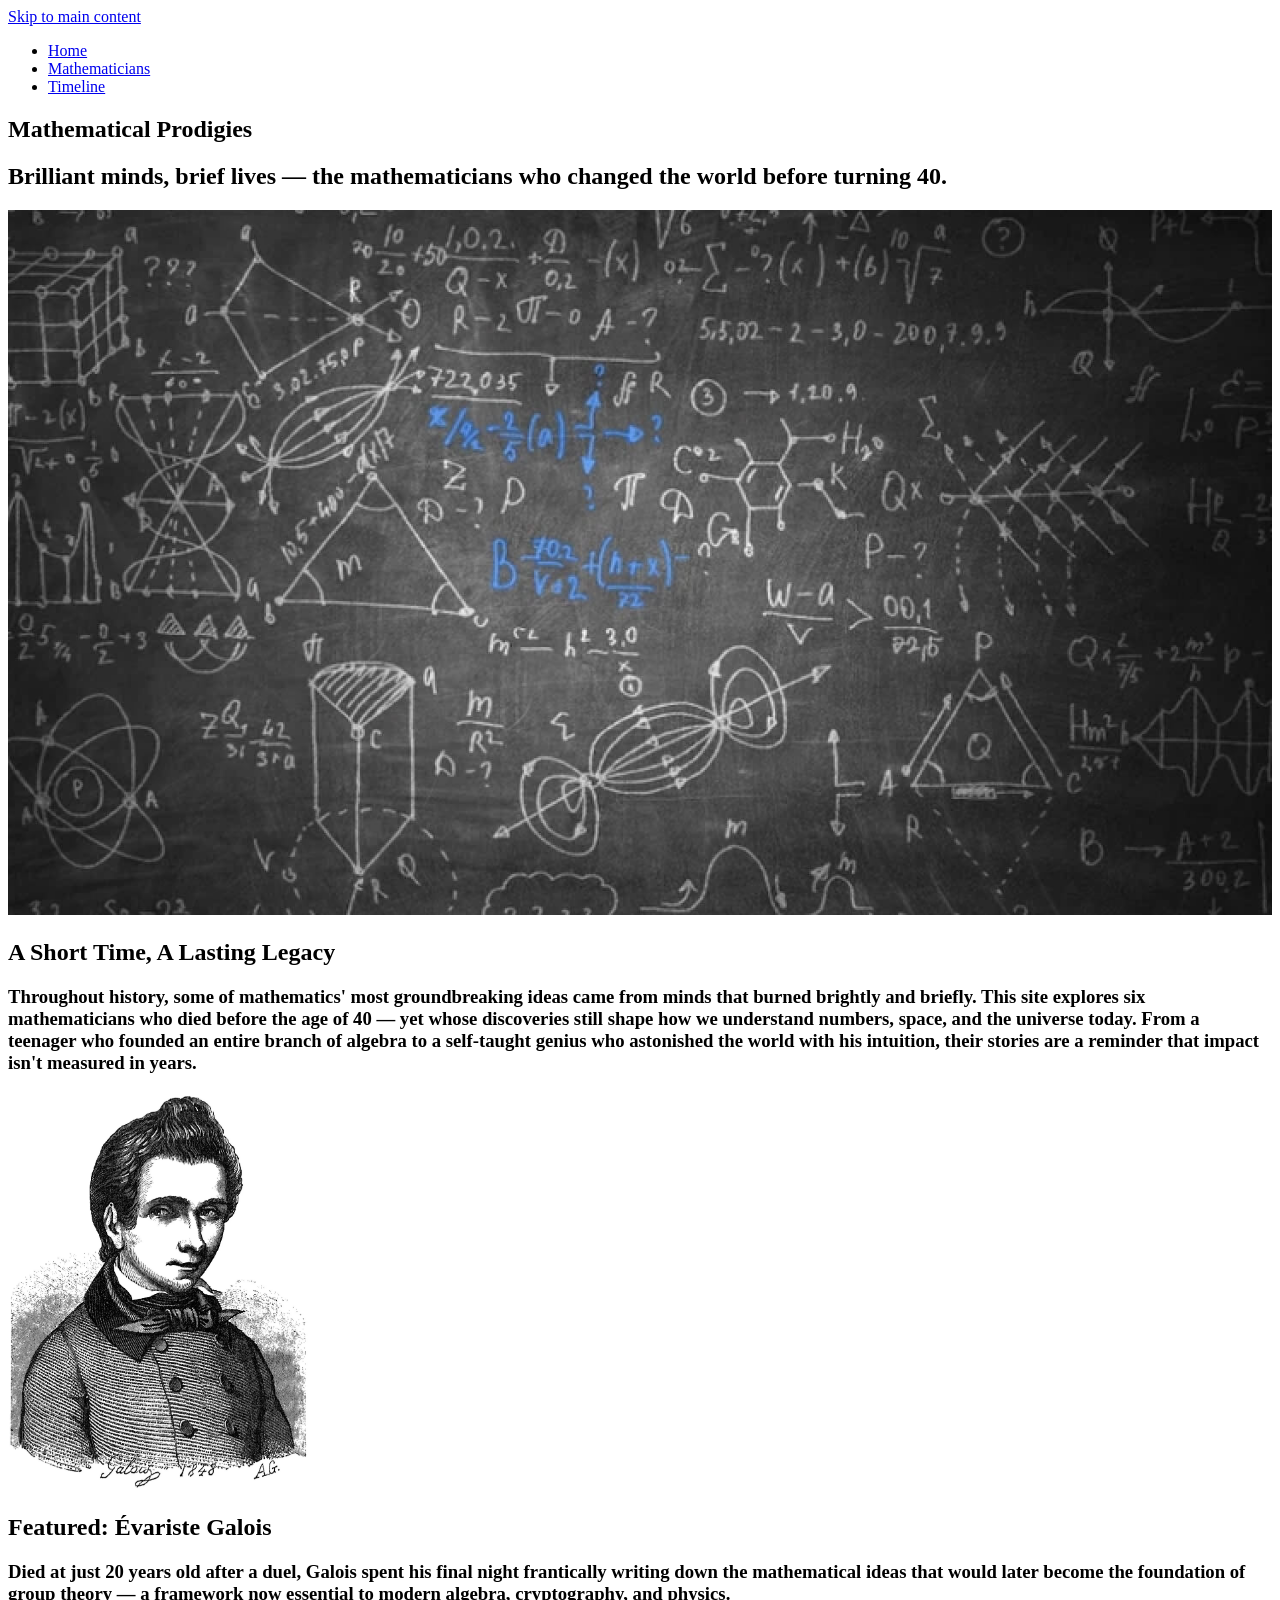
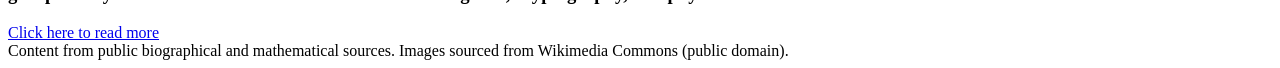
==== index.html @ 43bb46dc "d" ====
<!DOCTYPE html>

<html lang="en">

<head>
    <meta charset="UTF-8">
    <meta name="viewport" content="width=device-width, initial-scale=1.0">
    <title>Home - Mathematicial Prodigies</title>
    <link href="css/style.css" rel="stylesheet">
</head>

<body>
    <header>
        <a href="#main-content">Skip to main content</a>
        <nav>
            <ul>
                <li><a href="index.html" id="current-page">Home</a></li>
                <li><a href="mathematicians.html">Mathematicians</a></li>
                <li><a href="timeline.html">Timeline</a></li>
            </ul>
        </nav>
        <section class="hero">
            <h1>Mathematical Prodigies</h1>
            <h2>Brilliant minds, brief lives — the mathematicians who changed the world before turning 40.</h2>
        </section>

    </header>

    <main id="main-content">
        <section class="intro">
            <img src="images/Hero-image.jpg">
            <h2>A Short Time, A Lasting Legacy</h2>
            <h3>Throughout history, some of mathematics' most groundbreaking ideas came from minds
                that burned brightly and briefly. This site explores six mathematicians who died
                before the age of 40 — yet whose discoveries still shape how we understand numbers,
                space, and the universe today. From a teenager who founded an entire branch of
                algebra to a self-taught genius who astonished the world with his intuition, their
                stories are a reminder that impact isn't measured in years.</h3>
        </section>

        <section class="featured">
            <img src="images/Evariste-Galois.jpg">
            <h2>Featured: Évariste Galois</h2>
            <h3>Died at just 20 years old after a duel, Galois spent his final night frantically
                writing down the mathematical ideas that would later become the foundation of
                group theory — a framework now essential to modern algebra, cryptography, and
                physics.</h3>
            <a href="mathematicians.html#galois">Click here to read more</a>
        </section>

    </main>

    <footer>
        Content from public biographical and mathematical sources.
        Images sourced from Wikimedia Commons (public domain).
    </footer>

</body>


</html>
---- css/style.css ----
.intro img{
    width:100%;
}

.featured img {
    width: 300px;
}
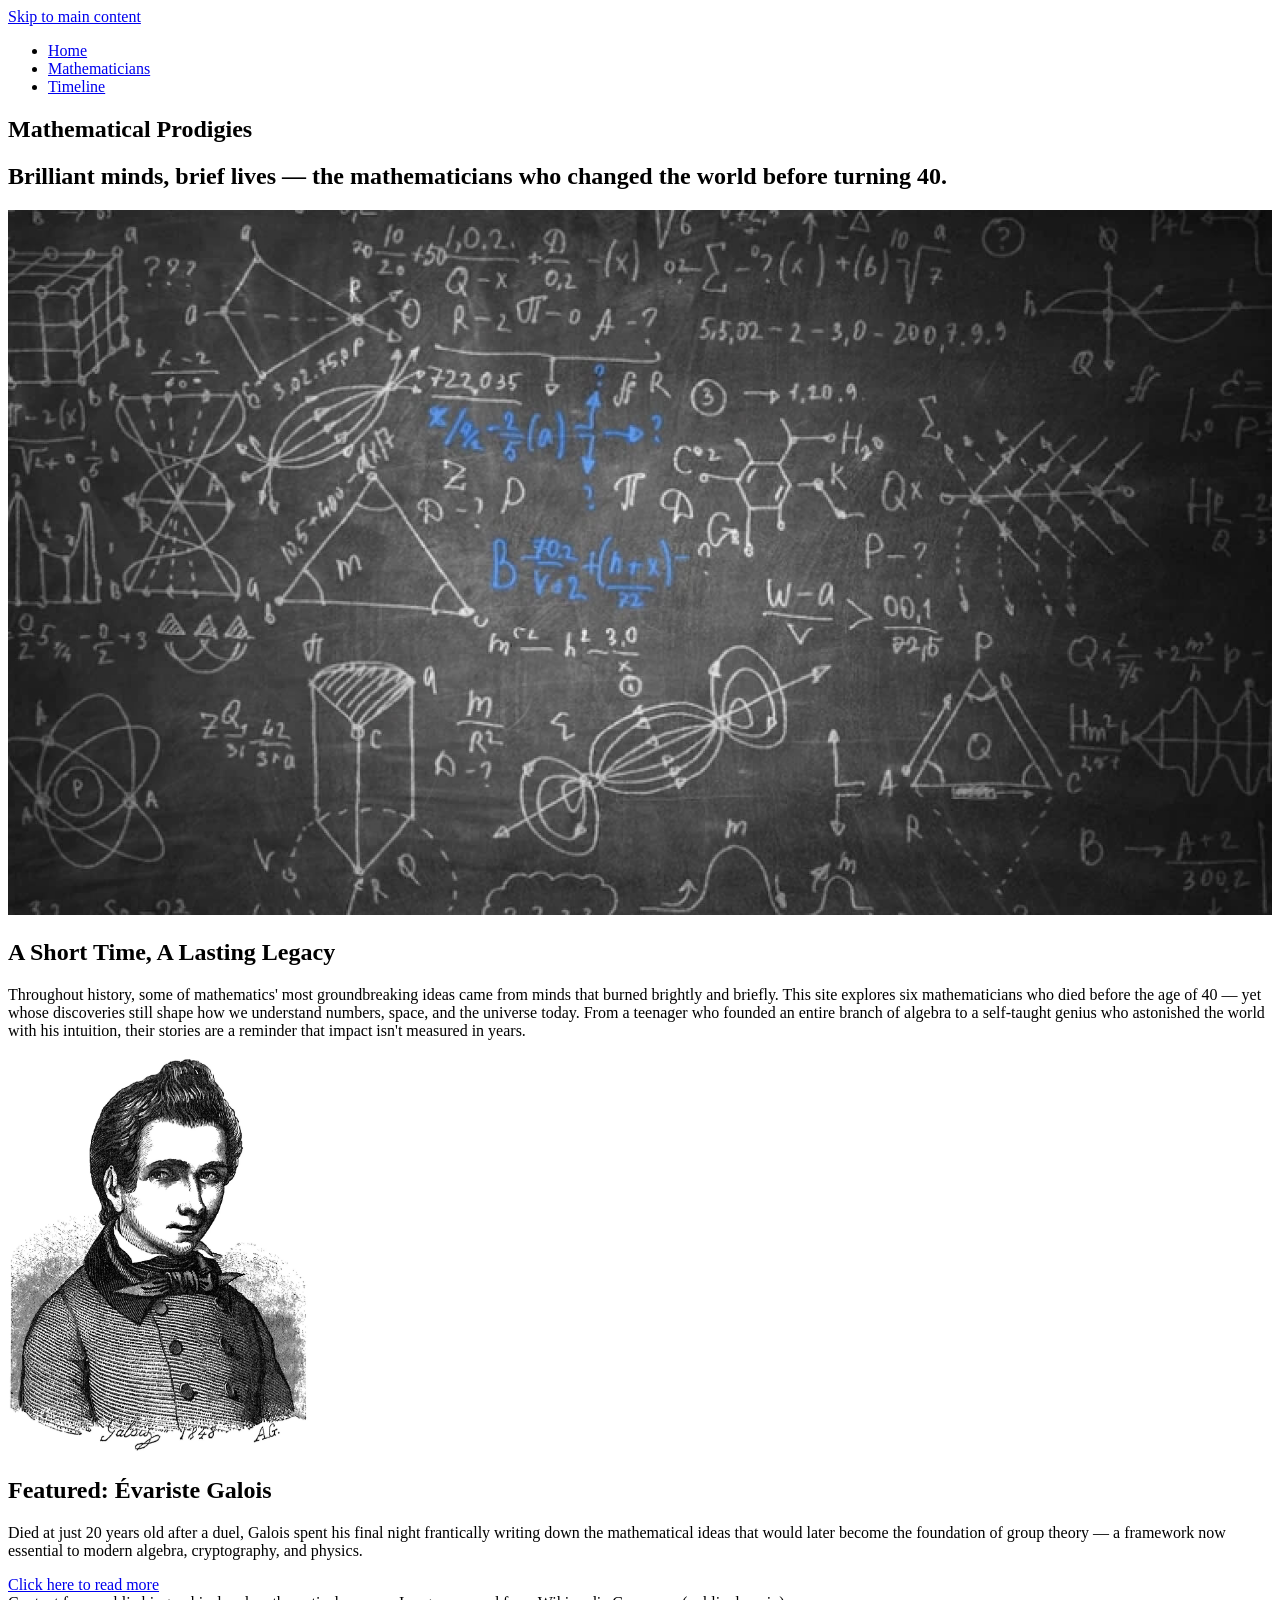
==== commit cda1c1e6: "rr" ====
--- a/index.html
+++ b/index.html
@@ -30,21 +30,21 @@
         <section class="intro">
             <img src="images/Hero-image.jpg">
             <h2>A Short Time, A Lasting Legacy</h2>
-            <h3>Throughout history, some of mathematics' most groundbreaking ideas came from minds
+            <p>Throughout history, some of mathematics' most groundbreaking ideas came from minds
                 that burned brightly and briefly. This site explores six mathematicians who died
                 before the age of 40 — yet whose discoveries still shape how we understand numbers,
                 space, and the universe today. From a teenager who founded an entire branch of
                 algebra to a self-taught genius who astonished the world with his intuition, their
-                stories are a reminder that impact isn't measured in years.</h3>
+                stories are a reminder that impact isn't measured in years.</p>
         </section>
 
         <section class="featured">
             <img src="images/Evariste-Galois.jpg">
             <h2>Featured: Évariste Galois</h2>
-            <h3>Died at just 20 years old after a duel, Galois spent his final night frantically
+            <p>Died at just 20 years old after a duel, Galois spent his final night frantically
                 writing down the mathematical ideas that would later become the foundation of
                 group theory — a framework now essential to modern algebra, cryptography, and
-                physics.</h3>
+                physics.</p>
             <a href="mathematicians.html#galois">Click here to read more</a>
         </section>
 
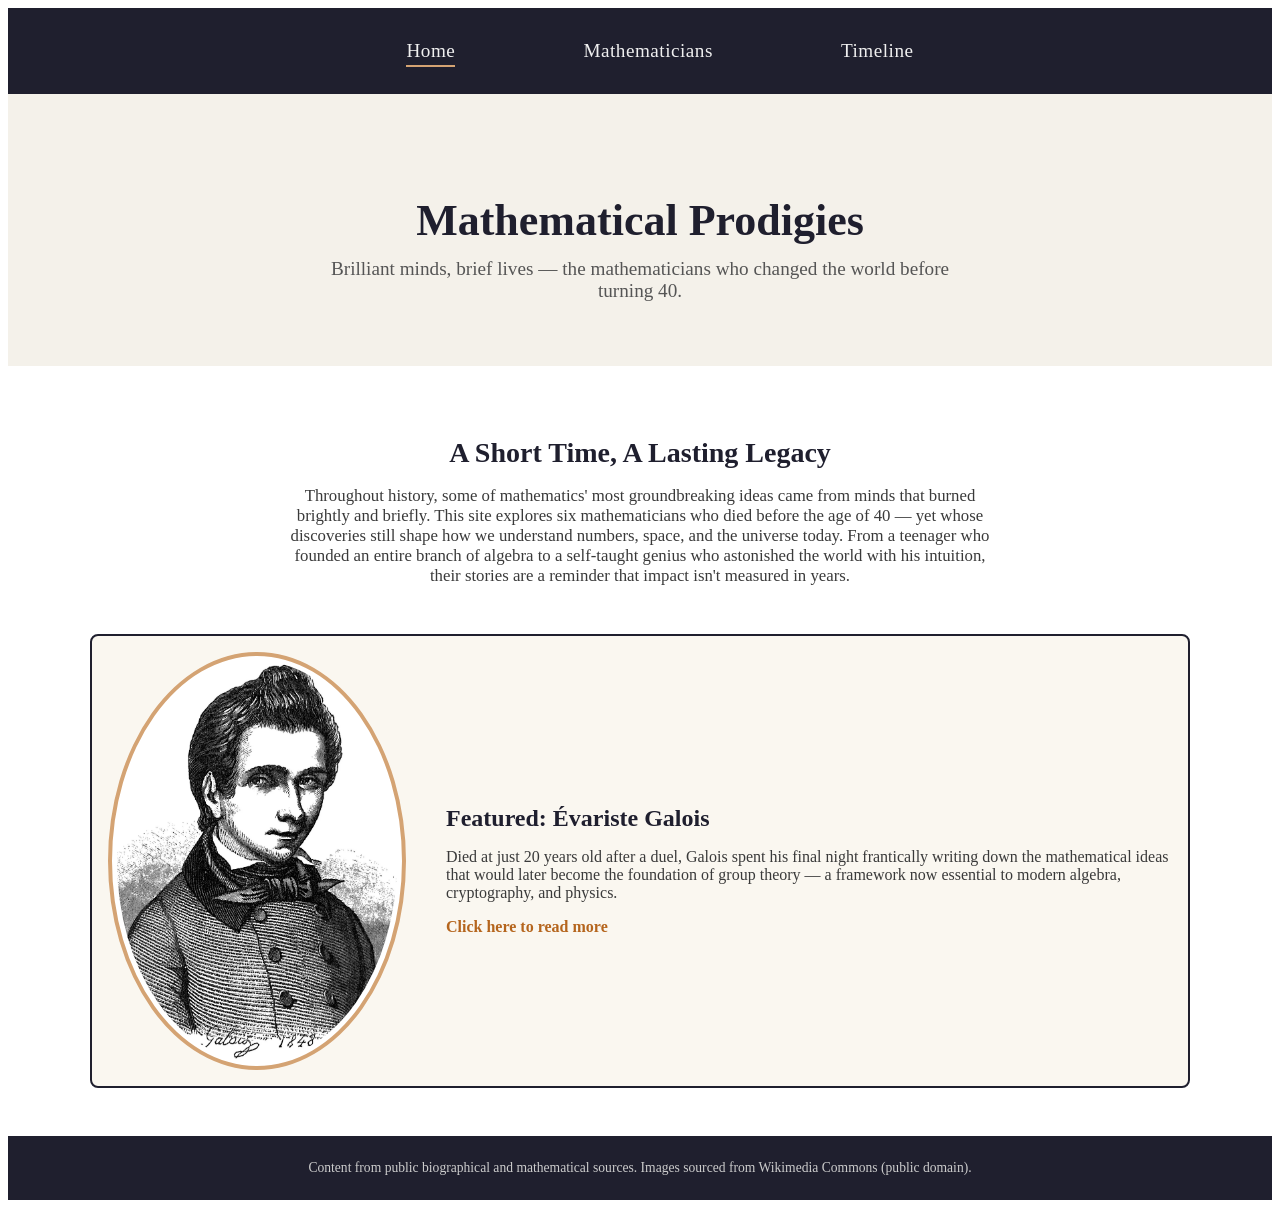
==== commit 8f468a09: "n" ====
--- a/index.html
+++ b/index.html
@@ -28,7 +28,6 @@
 
     <main id="main-content">
         <section class="intro">
-            <img src="images/Hero-image.jpg">
             <h2>A Short Time, A Lasting Legacy</h2>
             <p>Throughout history, some of mathematics' most groundbreaking ideas came from minds
                 that burned brightly and briefly. This site explores six mathematicians who died
@@ -38,14 +37,17 @@
                 stories are a reminder that impact isn't measured in years.</p>
         </section>
 
-        <section class="featured">
-            <img src="images/Evariste-Galois.jpg">
-            <h2>Featured: Évariste Galois</h2>
-            <p>Died at just 20 years old after a duel, Galois spent his final night frantically
-                writing down the mathematical ideas that would later become the foundation of
-                group theory — a framework now essential to modern algebra, cryptography, and
-                physics.</p>
-            <a href="mathematicians.html#galois">Click here to read more</a>
+        <section class="featured card">
+            <img src="images/Evariste-Galois.jpg" alt="Portrait of Evariste Galois">
+            <div class="featured-text">
+                <h2>Featured: Évariste Galois</h2>
+                <p>Died at just 20 years old after a duel, Galois spent his final night frantically
+                    writing down the mathematical ideas that would later become the foundation of
+                    group theory — a framework now essential to modern algebra, cryptography, and
+                    physics.</p>
+
+                <a href="mathematicians.html#galois">Click here to read more</a>
+            </div>
         </section>
 
     </main>
--- a/css/style.css
+++ b/css/style.css
@@ -1,7 +1,187 @@
-.intro img{
-    width:100%;
+html {
+    font-size: 16px;
+}
+
+/* ---------- Skip link ---------- */
+header>a {
+    position: absolute;
+    left: -9999px;
+}
+
+header>a:focus {
+    position: static;
+    display: inline-block;
+    padding: 0.5rem 1rem;
+    background: #2b2b2b;
+    color: #fff;
+    text-decoration: none;
+}
+
+/* ---------- Navigation ---------- */
+nav {
+    display: flex;
+    justify-content: center;
+    background: #1f1f2e;
+    padding: 1rem 0;
+}
+
+nav ul {
+    display: flex;
+    gap: 8rem;
+    list-style: none;
+}
+
+nav a {
+    color: #f0f0f0;
+    text-decoration: none;
+    font-size: 1.2rem;
+    letter-spacing: 0.5px;
+}
+
+nav a#current-page {
+    border-bottom: 2px solid #d4a373;
+    padding-bottom: 4px;
+}
+
+/* ---------- Hero ---------- */
+.hero {
+    text-align: center;
+    padding: 4rem 2rem;
+    background: #f4f1ea;
+}
+
+.hero h1 {
+    font-size: 2.75rem;
+    margin-bottom: 0.75rem;
+    color: #1f1f2e;
+}
+
+.hero h2 {
+    font-size: 1.2rem;
+    font-weight: normal;
+    color: #555;
+    max-width: 650px;
+    margin: 0 auto;
+}
+
+/* ---------- Main content ---------- */
+main {
+    max-width: 1100px;
+    margin: 0 auto;
+    padding: 3rem 2rem;
+}
+
+/* ---------- Intro ---------- */
+.intro {
+    max-width: 700px;
+    margin: 0 auto 3rem;
+    text-align: center;
+}
+
+.intro h2 {
+    font-size: 1.75rem;
+    margin-bottom: 1rem;
+    color: #1f1f2e;
+}
+
+.intro p {
+    font-size: 1.05rem;
+    color: #3a3a3a;
+}
+
+/* ---------- Featured section ---------- */
+.featured {
+    display: flex;
+    align-items: center;
+    gap: 2.5rem;
+    background: #faf7f0;
+    padding: 2rem;
+    border-radius: 8px;
 }
 
 .featured img {
-    width: 300px;
+    flex: 0 0 280px;
+    width: 280px;
+    height: 400px;
+    border: 4px solid #d4a373;
+    padding: 5px;
+    border-radius: 50%;
+    background: #fff;
+}
+
+.featured .featured-text {
+    flex: 1;
+}
+
+.featured h2 {
+    font-size: 1.5rem;
+    margin-bottom: 0.75rem;
+    color: #1f1f2e;
+}
+
+.featured p {
+    margin-bottom: 1rem;
+    color: #3a3a3a;
+}
+
+.featured a {
+    color: #b5651d;
+    font-weight: bold;
+    text-decoration: none;
+}
+
+
+
+
+/* ---------- Cards ---------- */
+
+.card-container {
+    display: grid;
+    grid-template-columns: repeat(2, 1fr);
+    gap: 3rem;
+}
+
+.card {
+    background: #faf7f0;
+    height: 100%;
+    padding: 1rem;
+    border: 2px solid #1f1f2e;
+    border-radius: 8px;
+
+}
+
+.card img {
+    width: 280px;
+    height: 400px;
+    border: 4px solid #d4a373;
+    padding: 5px;
+    border-radius: 50%;
+    background: #fff;
+    object-fit: cover;
+}
+
+.card h2 {
+    font-size: 1.5rem;
+    margin-bottom: 0.75rem;
+    color: #1f1f2e;
+}
+
+.card h3 {
+    font-size: 1.2rem;
+    margin-bottom: 0.75rem;
+    color: #1f1f2e;
+}
+
+.card p {
+    margin-bottom: 1rem;
+    color: #3a3a3a;
+}
+
+/* ---------- Footer ---------- */
+footer {
+    text-align: center;
+    padding: 1.5rem;
+    background: #1f1f2e;
+    color: #ccc;
+    font-size: 0.85rem;
 }
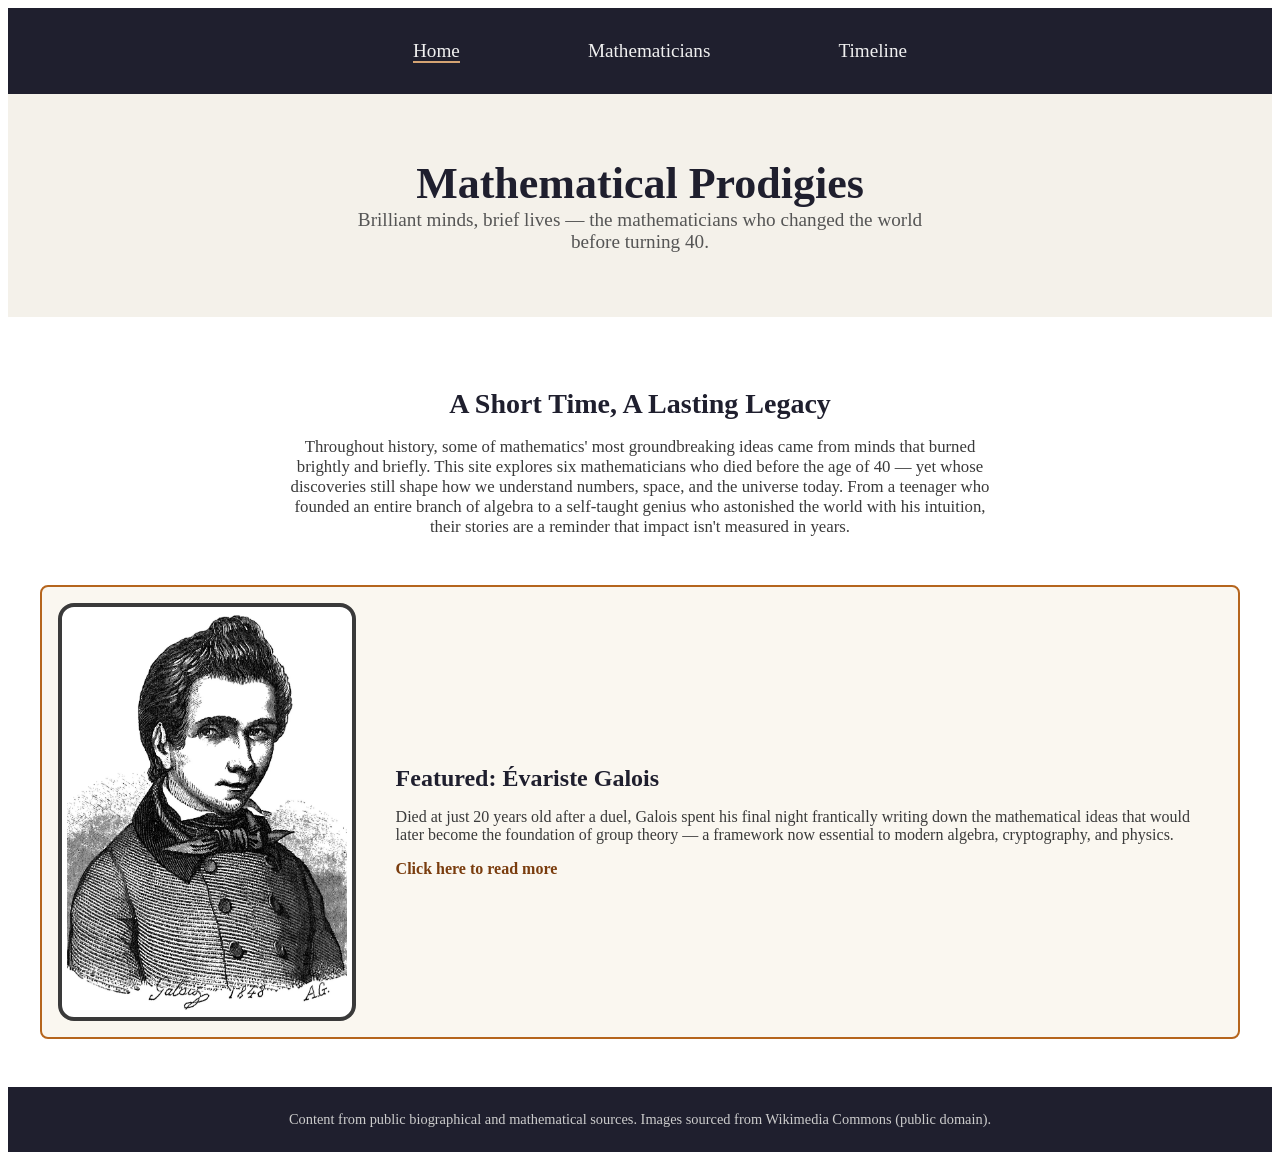
==== commit 9a139839: "jyxr" ====
--- a/index.html
+++ b/index.html
@@ -14,7 +14,7 @@
         <a href="#main-content">Skip to main content</a>
         <nav>
             <ul>
-                <li><a href="index.html" id="current-page">Home</a></li>
+                <li><a href="index.html" id="current-page" aria-current="page">Home</a></li>
                 <li><a href="mathematicians.html">Mathematicians</a></li>
                 <li><a href="timeline.html">Timeline</a></li>
             </ul>
--- a/css/style.css
+++ b/css/style.css
@@ -1,7 +1,3 @@
-html {
-    font-size: 16px;
-}
-
 /* ---------- Skip link ---------- */
 header>a {
     position: absolute;
@@ -11,7 +7,6 @@
 header>a:focus {
     position: static;
     display: inline-block;
-    padding: 0.5rem 1rem;
     background: #2b2b2b;
     color: #fff;
     text-decoration: none;
@@ -20,9 +15,11 @@
 /* ---------- Navigation ---------- */
 nav {
     display: flex;
+    flex-wrap: wrap;
     justify-content: center;
     background: #1f1f2e;
     padding: 1rem 0;
+    flex-wrap: wrap;
 }
 
 nav ul {
@@ -35,12 +32,10 @@
     color: #f0f0f0;
     text-decoration: none;
     font-size: 1.2rem;
-    letter-spacing: 0.5px;
 }
 
 nav a#current-page {
     border-bottom: 2px solid #d4a373;
-    padding-bottom: 4px;
 }
 
 /* ---------- Hero ---------- */
@@ -54,26 +49,27 @@
     font-size: 2.75rem;
     margin-bottom: 0.75rem;
     color: #1f1f2e;
+    margin: 0 auto;
 }
 
 .hero h2 {
     font-size: 1.2rem;
     font-weight: normal;
     color: #555;
-    max-width: 650px;
+    max-width: 37.5rem;
     margin: 0 auto;
 }
 
 /* ---------- Main content ---------- */
 main {
-    max-width: 1100px;
+    max-width: 75rem;
     margin: 0 auto;
     padding: 3rem 2rem;
 }
 
 /* ---------- Intro ---------- */
 .intro {
-    max-width: 700px;
+    max-width: 45rem;
     margin: 0 auto 3rem;
     text-align: center;
 }
@@ -100,18 +96,15 @@
 }
 
 .featured img {
-    flex: 0 0 280px;
-    width: 280px;
-    height: 400px;
+    flex: 0 0 17.5rem;
+    width: 17.5rem;
+    height: 25rem;
     border: 4px solid #d4a373;
-    padding: 5px;
+    padding: 0.3rem;
     border-radius: 50%;
     background: #fff;
 }
 
-.featured .featured-text {
-    flex: 1;
-}
 
 .featured h2 {
     font-size: 1.5rem;
@@ -125,13 +118,10 @@
 }
 
 .featured a {
-    color: #b5651d;
+    color: #7a3d0e;
     font-weight: bold;
     text-decoration: none;
 }
-
-
-
 
 /* ---------- Cards ---------- */
 
@@ -143,39 +133,151 @@
 
 .card {
     background: #faf7f0;
-    height: 100%;
     padding: 1rem;
     border: 2px solid #1f1f2e;
     border-radius: 8px;
-
+}
+
+.card:nth-child(even) {
+    border-color: #b5651d;
 }
 
 .card img {
-    width: 280px;
-    height: 400px;
+    width: 17.5rem;
+    height: 25rem;
     border: 4px solid #d4a373;
-    padding: 5px;
+    padding: 0.3rem;
     border-radius: 50%;
     background: #fff;
     object-fit: cover;
 }
 
+.card:nth-child(even) img {
+    border-radius: 16px;
+    border: 4px solid #3a3a3a;
+}
+
 .card h2 {
     font-size: 1.5rem;
-    margin-bottom: 0.75rem;
     color: #1f1f2e;
 }
 
 .card h3 {
     font-size: 1.2rem;
-    margin-bottom: 0.75rem;
     color: #1f1f2e;
 }
 
 .card p {
+    color: #3a3a3a;
+}
+
+.card-container .summary {
+    font-weight: 600;
+    color: #7a3d0e;
+    font-size: 1.05rem;
     margin-bottom: 1rem;
-    color: #3a3a3a;
-}
+    border-left: 3px solid #d4a373;
+    padding-left: 0.75rem;
+}
+
+.card-container details {
+    color: #3a3a3a;
+    font-size: 0.95rem;
+    line-height: 1.6;
+}
+
+.card-container details summary {
+    font-weight: bold;
+    color: #1f1f2e;
+}
+
+/* ---------- Timeline ---------- */
+
+
+.timeline {
+    max-width: 60rem;
+    margin: 0 auto;
+}
+
+.timeline-list {
+    position: relative;
+    margin: 0 auto;
+    display: flex;
+    flex-direction: column;
+    gap: 3rem;
+    list-style: none;
+}
+
+.timeline-item {
+    display: grid;
+    grid-template-columns: 1fr auto 1fr;
+    grid-auto-flow: column;
+    align-items: center;
+    gap: 2rem;
+    width: 100%;
+}
+
+.timeline-marker {
+    font-weight: bold;
+    color: #7a3d0e;
+    grid-column: 2;
+    justify-self: center;
+    white-space: nowrap;
+}
+
+.timeline-image img {
+    width: 15rem;
+    border: 4px solid #d4a373;
+    padding: 0.25rem;
+    margin: 1rem;
+    border-radius: 8px;
+    background: #fff;
+    object-fit: cover;
+}
+
+.timeline-image figcaption {
+    background: #faf7f0;
+    border: 2px solid #d4a373;
+    border-radius: 8px;
+    padding: 1rem 1.25rem;
+    font-size: 0.95rem;
+}
+
+
+.timeline-item:nth-child(odd) .timeline-content {
+    grid-column: 1;
+    text-align: right;
+}
+
+.timeline-item:nth-child(odd) .timeline-image {
+    grid-column: 3;
+    text-align: left;
+}
+
+.timeline-item:nth-child(even) .timeline-content {
+    grid-column: 3;
+    text-align: left;
+}
+
+.timeline-item:nth-child(even) .timeline-image {
+    grid-column: 1;
+    text-align: right;
+}
+
+.person-tag {
+    font-weight: 600;
+    color: #1f1f2e;
+    margin-bottom: 0.4rem;
+}
+
+.timeline-content {
+    background: #faf7f0;
+    border: 2px solid #1f1f2e;
+    border-radius: 8px;
+    padding: 1rem 1.25rem;
+}
+
+
 
 /* ---------- Footer ---------- */
 footer {
@@ -183,5 +285,5 @@
     padding: 1.5rem;
     background: #1f1f2e;
     color: #ccc;
-    font-size: 0.85rem;
+    font-size: 0.9rem;
 }
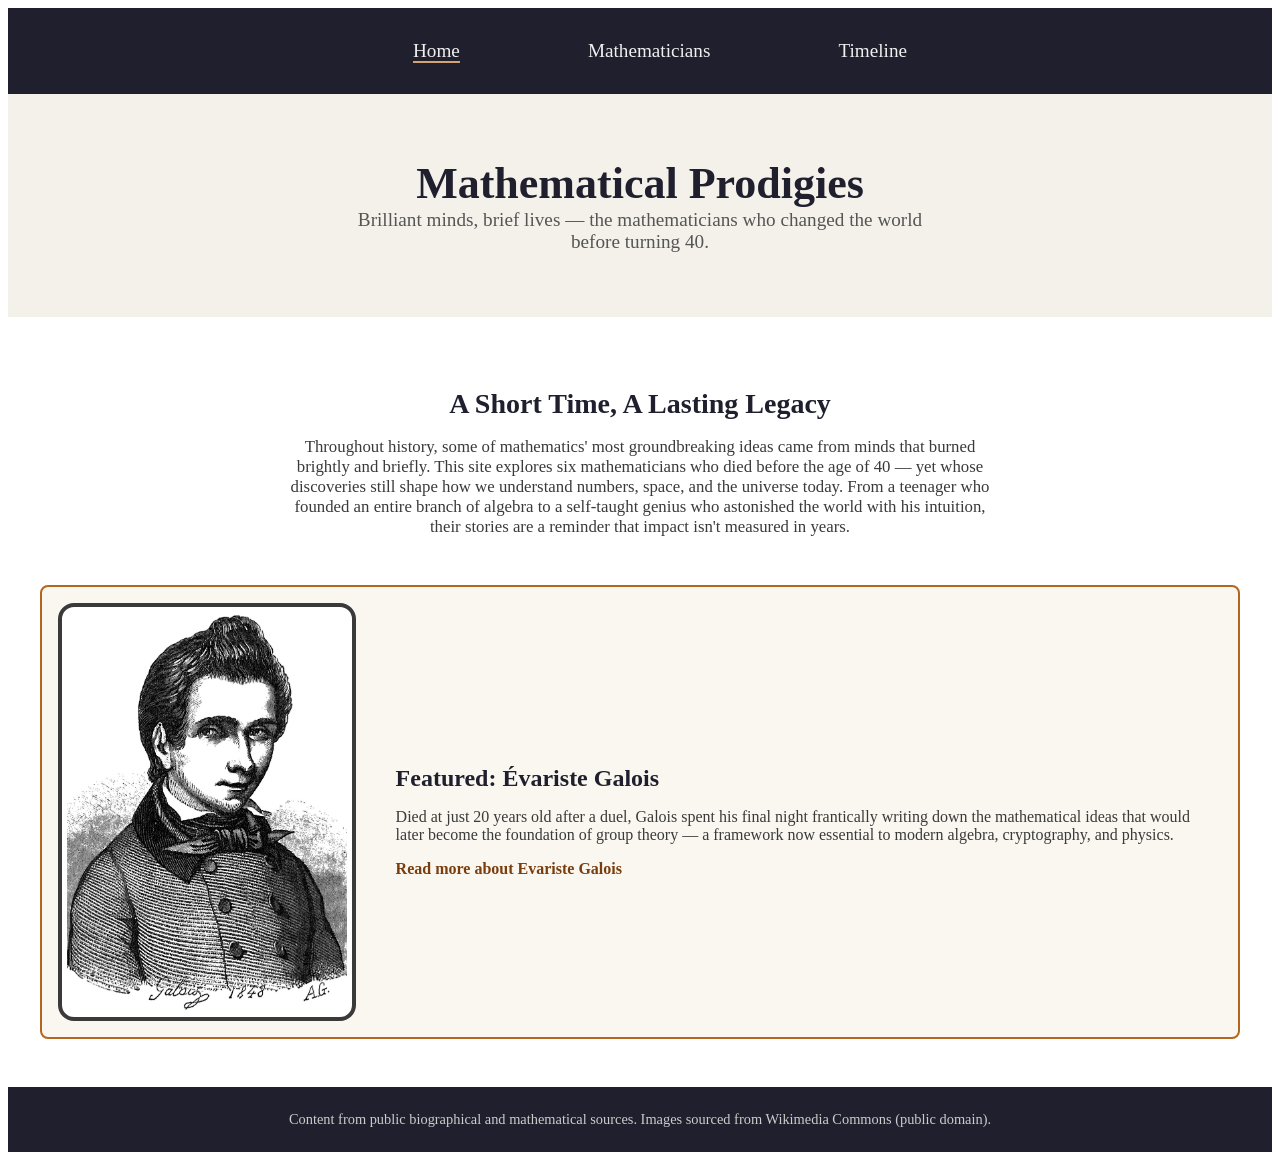
==== commit b80b6acf: "trbbv" ====
--- a/index.html
+++ b/index.html
@@ -46,7 +46,7 @@
                     group theory — a framework now essential to modern algebra, cryptography, and
                     physics.</p>
 
-                <a href="mathematicians.html#galois">Click here to read more</a>
+                <a href="mathematicians.html#galois">Read more about Evariste Galois</a>
             </div>
         </section>
 
--- a/css/style.css
+++ b/css/style.css
@@ -2,14 +2,16 @@
 header>a {
     position: absolute;
     left: -9999px;
+    color: #2b2b2b;
+    transition: color 0.8s ease;
 }
 
 header>a:focus {
     position: static;
     display: inline-block;
     background: #2b2b2b;
+    text-decoration: none;
     color: #fff;
-    text-decoration: none;
 }
 
 /* ---------- Navigation ---------- */
@@ -32,10 +34,15 @@
     color: #f0f0f0;
     text-decoration: none;
     font-size: 1.2rem;
+    transition: color 0.2s ease;
 }
 
 nav a#current-page {
     border-bottom: 2px solid #d4a373;
+}
+
+nav a:hover {
+    color: #d4a373;
 }
 
 /* ---------- Hero ---------- */
@@ -103,6 +110,11 @@
     padding: 0.3rem;
     border-radius: 50%;
     background: #fff;
+    transition: transform 0.3s ease;
+}
+
+.featured:hover img {
+    transform: scale(1.05);
 }
 
 
@@ -121,6 +133,12 @@
     color: #7a3d0e;
     font-weight: bold;
     text-decoration: none;
+    border-bottom: 1px solid transparent;
+    transition: border-color 0.2s ease;
+}
+
+.featured a:hover {
+    border-bottom-color: #7a3d0e;
 }
 
 /* ---------- Cards ---------- */
@@ -136,6 +154,12 @@
     padding: 1rem;
     border: 2px solid #1f1f2e;
     border-radius: 8px;
+    transition: transform 0.2s ease, box-shadow 0.2s ease;
+}
+
+.card:hover {
+    transform: translateY(-6px);
+    box-shadow: 0 8px 16px rgba(0, 0, 0, 0.15);
 }
 
 .card:nth-child(even) {
@@ -150,11 +174,16 @@
     border-radius: 50%;
     background: #fff;
     object-fit: cover;
+    transition: transform 0.3s ease;
 }
 
 .card:nth-child(even) img {
     border-radius: 16px;
     border: 4px solid #3a3a3a;
+}
+
+.card:hover img {
+    transform: scale(1.05);
 }
 
 .card h2 {
@@ -191,6 +220,15 @@
     color: #1f1f2e;
 }
 
+details summary {
+    cursor: pointer;
+    transition: color 0.2s ease;
+}
+
+details summary:hover {
+    color: #7a3d0e;
+}
+
 /* ---------- Timeline ---------- */
 
 
@@ -219,10 +257,15 @@
 
 .timeline-marker {
     font-weight: bold;
-    color: #7a3d0e;
+    color: #3a3a3a;
     grid-column: 2;
     justify-self: center;
     white-space: nowrap;
+    transition: color 0.2s ease;
+}
+
+.timeline-marker:hover {
+    color: #7a3d0e;
 }
 
 .timeline-image img {
@@ -233,6 +276,7 @@
     border-radius: 8px;
     background: #fff;
     object-fit: cover;
+    transition: border-color 0.2s ease, box-shadow 0.2s ease;
 }
 
 .timeline-image figcaption {
@@ -241,6 +285,17 @@
     border-radius: 8px;
     padding: 1rem 1.25rem;
     font-size: 0.95rem;
+    transition: border-color 0.2s ease, box-shadow 0.2s ease;
+}
+
+.timeline-image:hover img {
+    border-color: #7a3d0e;
+    box-shadow: 0 4px 10px rgba(0, 0, 0, 0.1);
+}
+
+.timeline-image:hover figcaption {
+    border-color: #7a3d0e;
+    box-shadow: 0 4px 10px rgba(0, 0, 0, 0.1);
 }
 
 
@@ -272,12 +327,16 @@
 
 .timeline-content {
     background: #faf7f0;
-    border: 2px solid #1f1f2e;
+    border: 4px solid #555;
     border-radius: 8px;
     padding: 1rem 1.25rem;
-}
-
-
+    transition: border-color 0.2s ease, box-shadow 0.2s ease;
+}
+
+.timeline-item:hover .timeline-content {
+    border-color: #1f1f2e;
+    box-shadow: 0 4px 10px rgba(0, 0, 0, 0.1);
+}
 
 /* ---------- Footer ---------- */
 footer {
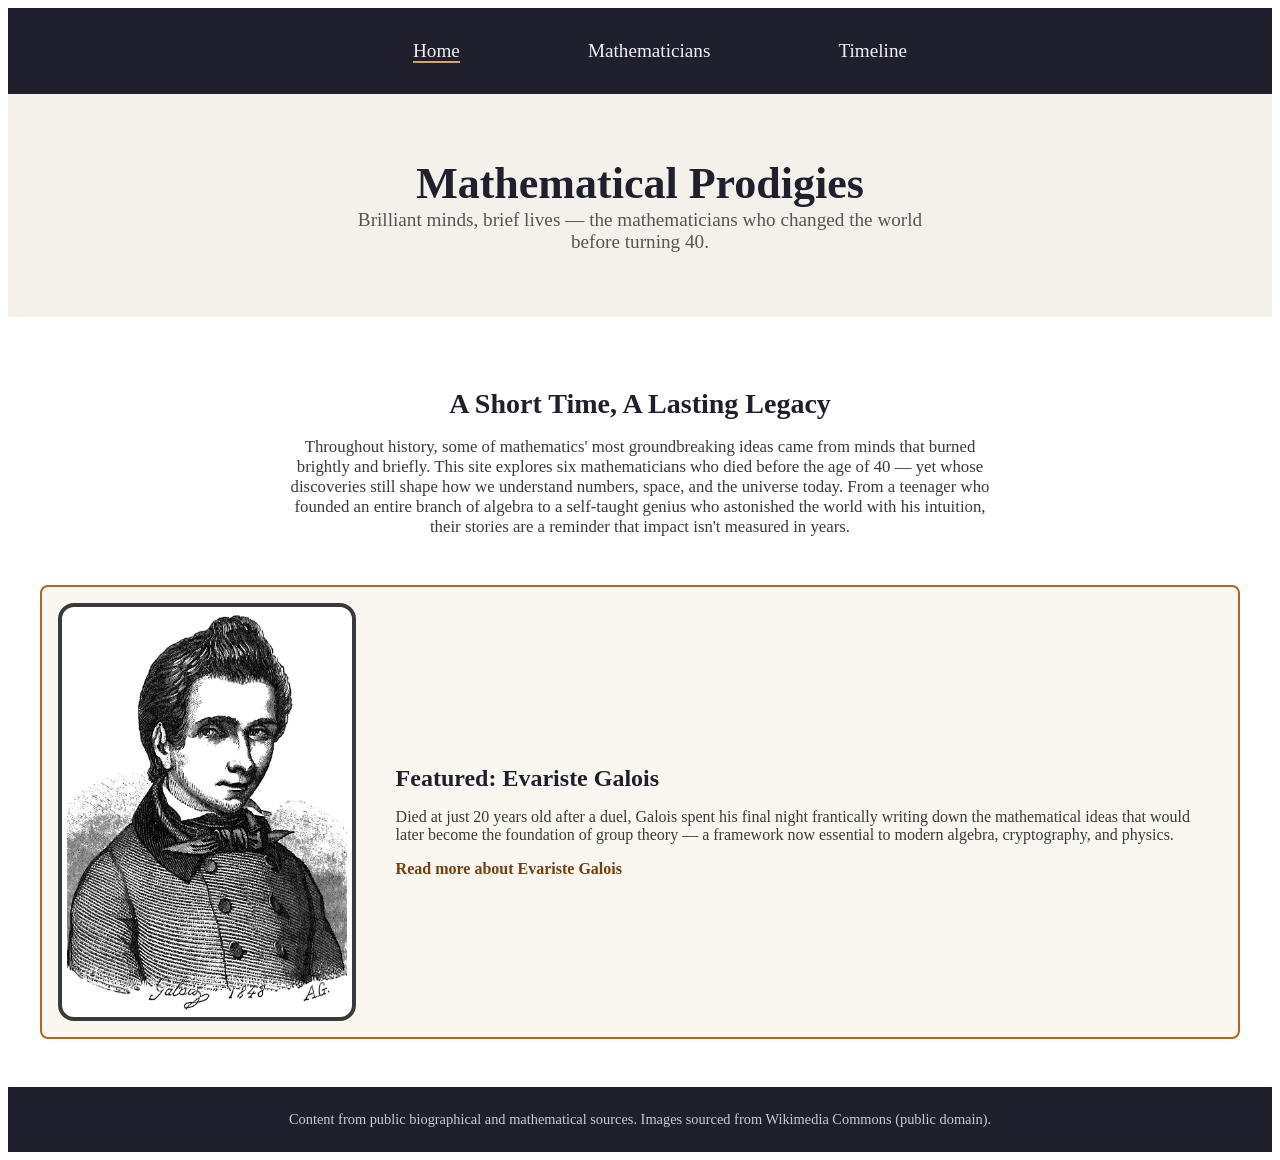
==== commit b68a8d5b: "dcsds" ====
--- a/index.html
+++ b/index.html
@@ -40,7 +40,7 @@
         <section class="featured card">
             <img src="images/Evariste-Galois.jpg" alt="Portrait of Evariste Galois">
             <div class="featured-text">
-                <h2>Featured: Évariste Galois</h2>
+                <h2>Featured: Evariste Galois</h2>
                 <p>Died at just 20 years old after a duel, Galois spent his final night frantically
                     writing down the mathematical ideas that would later become the foundation of
                     group theory — a framework now essential to modern algebra, cryptography, and
--- a/css/style.css
+++ b/css/style.css
@@ -229,6 +229,26 @@
     color: #7a3d0e;
 }
 
+.wiki-link {
+    display: inline-flex;
+    align-items: center;
+    color: #7a3d0e;
+    font-weight: 600;
+    font-size: 0.9rem;
+    text-decoration: none;
+    border-bottom: 1px solid transparent;
+    transition: border-color 0.2s ease;
+}
+
+.wiki-link:hover {
+    border-bottom-color: #7a3d0e;
+}
+
+.wiki-link::after {
+    content: "↗";
+    font-size: 0.85rem;
+}
+
 /* ---------- Timeline ---------- */
 
 
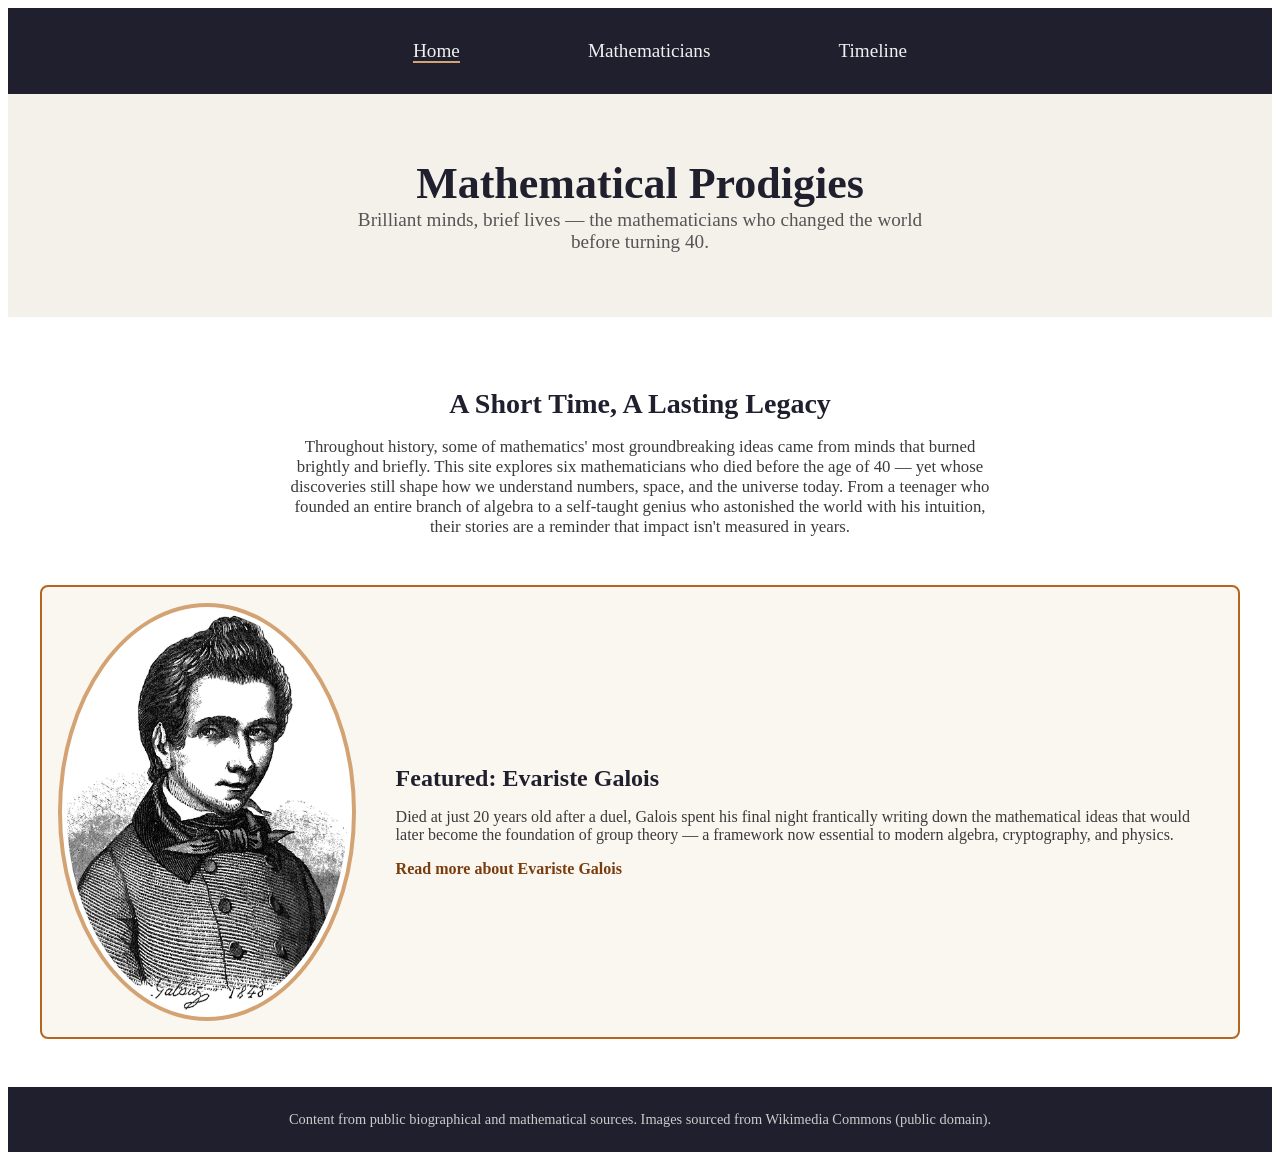
==== commit 0a2c641f: "yyyyyyy" ====
--- a/index.html
+++ b/index.html
@@ -5,7 +5,7 @@
 <head>
     <meta charset="UTF-8">
     <meta name="viewport" content="width=device-width, initial-scale=1.0">
-    <title>Home - Mathematicial Prodigies</title>
+    <title>Home - Mathematical Prodigies</title>
     <link href="css/style.css" rel="stylesheet">
 </head>
 
--- a/css/style.css
+++ b/css/style.css
@@ -12,6 +12,7 @@
     background: #2b2b2b;
     text-decoration: none;
     color: #fff;
+    padding: 0.5rem 1rem;
 }
 
 /* ---------- Navigation ---------- */
@@ -21,7 +22,6 @@
     justify-content: center;
     background: #1f1f2e;
     padding: 1rem 0;
-    flex-wrap: wrap;
 }
 
 nav ul {
@@ -134,7 +134,7 @@
     font-weight: bold;
     text-decoration: none;
     border-bottom: 1px solid transparent;
-    transition: border-color 0.2s ease;
+    transition: border-color 0.2s ease; 
 }
 
 .featured a:hover {
@@ -145,7 +145,7 @@
 
 .card-container {
     display: grid;
-    grid-template-columns: repeat(2, 1fr);
+    grid-template-columns: repeat(auto-fit, minmax(300px, 1fr));
     gap: 3rem;
 }
 
@@ -177,7 +177,7 @@
     transition: transform 0.3s ease;
 }
 
-.card:nth-child(even) img {
+.card-container .card:nth-child(even) img {
     border-radius: 16px;
     border: 4px solid #3a3a3a;
 }
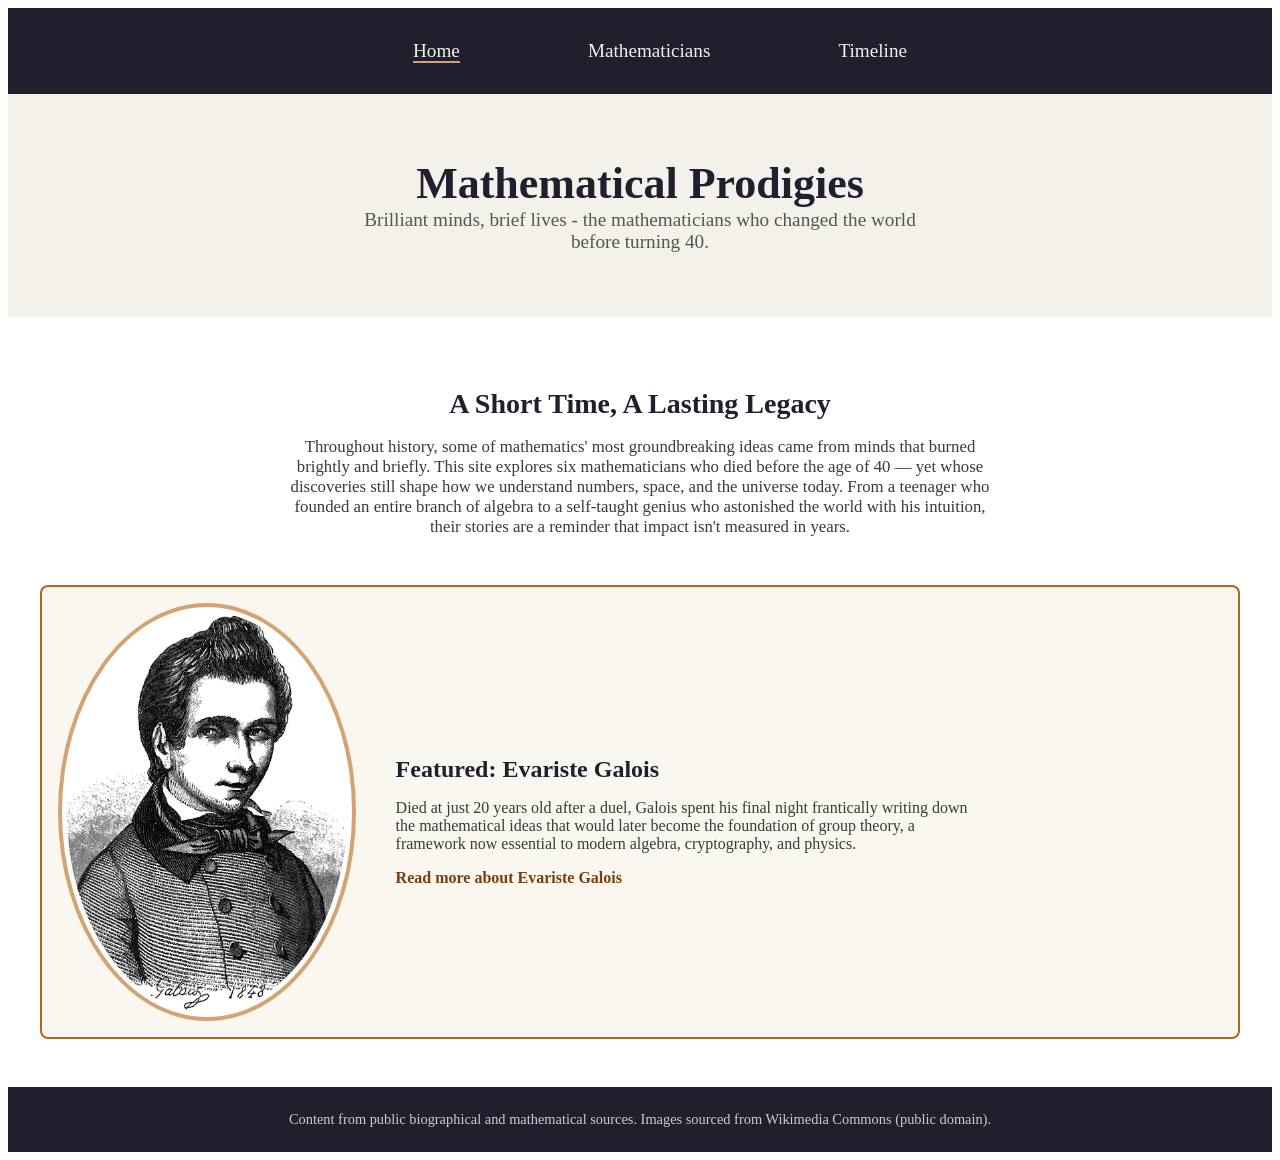
==== commit 6cf6dc17: "cccccccccccccccccc" ====
--- a/index.html
+++ b/index.html
@@ -21,7 +21,7 @@
         </nav>
         <section class="hero">
             <h1>Mathematical Prodigies</h1>
-            <h2>Brilliant minds, brief lives — the mathematicians who changed the world before turning 40.</h2>
+            <h2>Brilliant minds, brief lives - the mathematicians who changed the world before turning 40.</h2>
         </section>
 
     </header>
@@ -43,7 +43,7 @@
                 <h2>Featured: Evariste Galois</h2>
                 <p>Died at just 20 years old after a duel, Galois spent his final night frantically
                     writing down the mathematical ideas that would later become the foundation of
-                    group theory — a framework now essential to modern algebra, cryptography, and
+                    group theory, a framework now essential to modern algebra, cryptography, and
                     physics.</p>
 
                 <a href="mathematicians.html#galois">Read more about Evariste Galois</a>
--- a/css/style.css
+++ b/css/style.css
@@ -100,9 +100,11 @@
     background: #faf7f0;
     padding: 2rem;
     border-radius: 8px;
+    flex-wrap: wrap;
 }
 
 .featured img {
+    display: inline-block;
     flex: 0 0 17.5rem;
     width: 17.5rem;
     height: 25rem;
@@ -117,6 +119,11 @@
     transform: scale(1.05);
 }
 
+.featured-text {
+    display: inline-block;
+    width: max(17.5rem, 50%);
+}
+
 
 .featured h2 {
     font-size: 1.5rem;
@@ -134,7 +141,7 @@
     font-weight: bold;
     text-decoration: none;
     border-bottom: 1px solid transparent;
-    transition: border-color 0.2s ease; 
+    transition: border-color 0.2s ease;
 }
 
 .featured a:hover {
